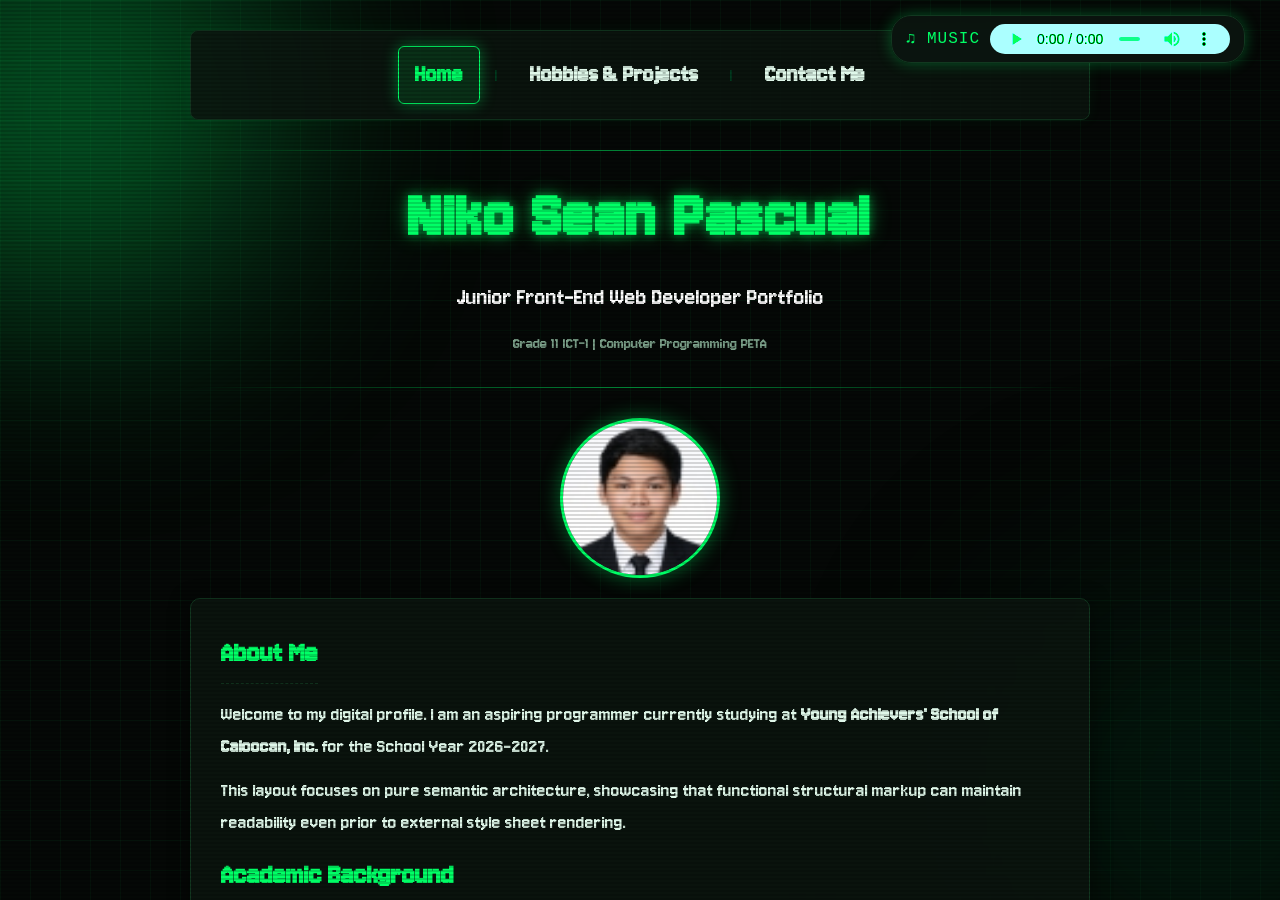
==== PASCUAL_NIKO_SEAN_DEVFOLIO_1/html/index.html @ 4b71370e "QOL update for Devfolio" ====
<!DOCTYPE html>
<html lang="en">
<head>
    <meta charset="UTF-8">
    <meta name="viewport" content="width=device-width, initial-scale=1.0">
    <title>Dev-Folio: Niko Sean Pascual</title>
    <style>
        * {
            margin: 0;
            padding: 0;
            box-sizing: border-box;
        }
        html, body {
            width: 100%;
            height: 100%;
            overflow: hidden;
            background-color: #050806;
        }

        iframe {
            width: 100%;
            height: 100%;
            border: none;
            display: block;
        }

        .global-audio-player {
            position: fixed;
            top: 15px;
            right: 35px;
            z-index: 9999;
            background: rgba(12, 22, 16, 0.9);
            border: 1px solid #123820;
            padding: 8px 14px;
            border-radius: 20px;
            box-shadow: 0 0 15px rgba(0, 255, 102, 0.3);
            display: flex;
            align-items: center;
            gap: 10px;
            backdrop-filter: blur(5px);
        }

        .audio-label {
            font-family: 'Jersey 10', 'Courier New', monospace;
            font-size: 16px;
            color: #00ff66;
            text-transform: uppercase;
            letter-spacing: 1px;
        }

        .global-audio-player audio {
            height: 30px;
            width: 240px;
            filter: sepia(100%) hue-rotate(85deg) saturate(400%) contrast(1.2);
        }
    </style>
</head>
<body>
<!-- basically yung buong ay inaallow na hindi mag reset yung Background Music -->
<div class="global-audio-player">
    <span class="audio-label">♫ MUSIC</span>
    <audio controls autoplay loop>
        <source src="../media/background_music.wav" type="audio/wav">
    </audio>
</div>

<iframe src="../html/home.html" name="portfolio-frame"></iframe>

</body>
</html>
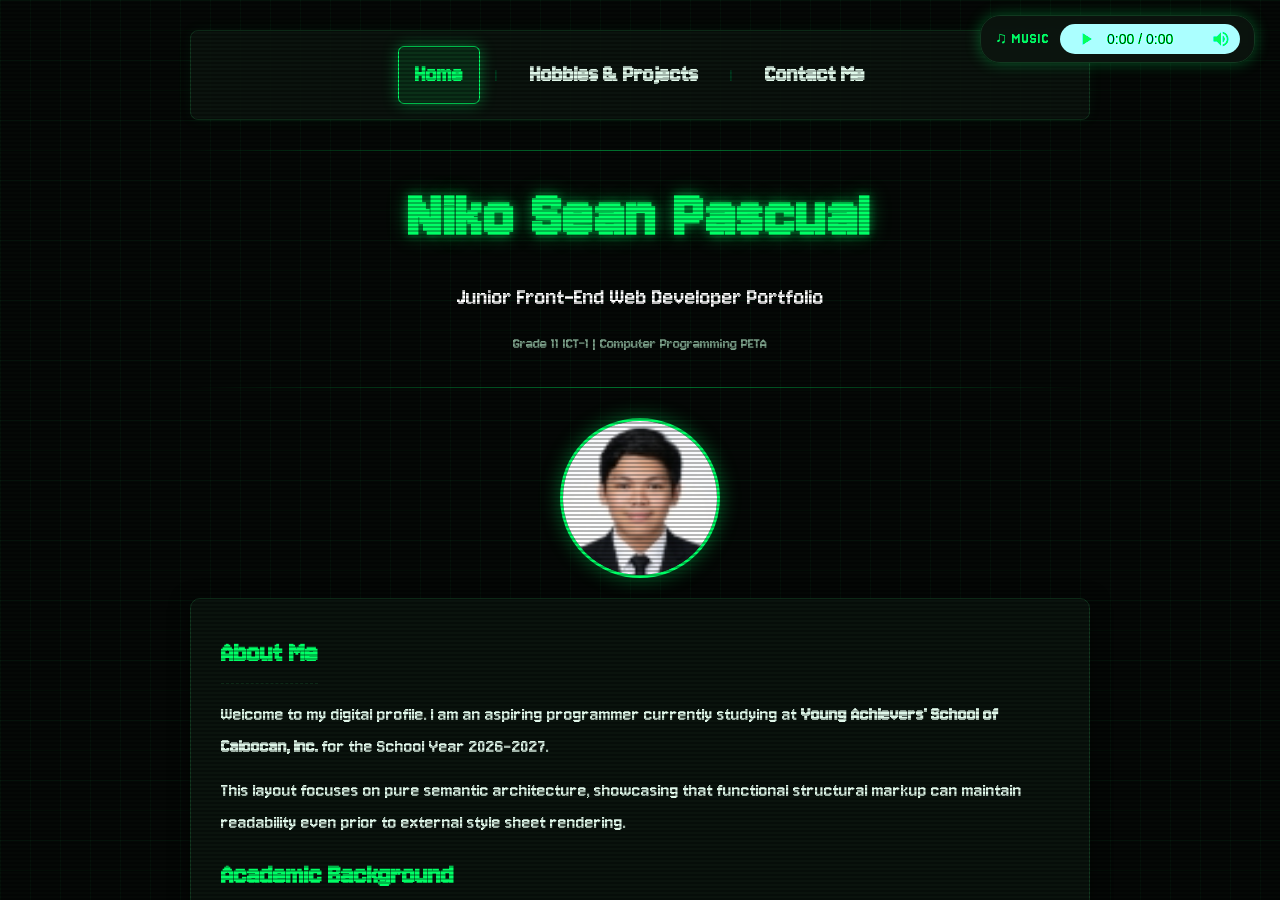
==== commit fd718d49: "Updated" ====
--- a/PASCUAL_NIKO_SEAN_DEVFOLIO_1/html/index.html
+++ b/PASCUAL_NIKO_SEAN_DEVFOLIO_1/html/index.html
@@ -1,62 +1,15 @@
 <!DOCTYPE html>
 <html lang="en">
 <head>
+    <!--Irun po ito para sa website-->
     <meta charset="UTF-8">
     <meta name="viewport" content="width=device-width, initial-scale=1.0">
     <title>Dev-Folio: Niko Sean Pascual</title>
-    <style>
-        * {
-            margin: 0;
-            padding: 0;
-            box-sizing: border-box;
-        }
-        html, body {
-            width: 100%;
-            height: 100%;
-            overflow: hidden;
-            background-color: #050806;
-        }
+    <link rel="stylesheet" href="../css/style.css">
+    <link href="https://fonts.googleapis.com/css2?family=Jersey+10&display=swap" rel="stylesheet">
+</head>
+<body class="shell-body">
 
-        iframe {
-            width: 100%;
-            height: 100%;
-            border: none;
-            display: block;
-        }
-
-        .global-audio-player {
-            position: fixed;
-            top: 15px;
-            right: 35px;
-            z-index: 9999;
-            background: rgba(12, 22, 16, 0.9);
-            border: 1px solid #123820;
-            padding: 8px 14px;
-            border-radius: 20px;
-            box-shadow: 0 0 15px rgba(0, 255, 102, 0.3);
-            display: flex;
-            align-items: center;
-            gap: 10px;
-            backdrop-filter: blur(5px);
-        }
-
-        .audio-label {
-            font-family: 'Jersey 10', 'Courier New', monospace;
-            font-size: 16px;
-            color: #00ff66;
-            text-transform: uppercase;
-            letter-spacing: 1px;
-        }
-
-        .global-audio-player audio {
-            height: 30px;
-            width: 240px;
-            filter: sepia(100%) hue-rotate(85deg) saturate(400%) contrast(1.2);
-        }
-    </style>
-</head>
-<body>
-<!-- basically yung buong ay inaallow na hindi mag reset yung Background Music -->
 <div class="global-audio-player">
     <span class="audio-label">♫ MUSIC</span>
     <audio controls autoplay loop>
@@ -64,7 +17,7 @@
     </audio>
 </div>
 
-<iframe src="../html/home.html" name="portfolio-frame"></iframe>
+<iframe src="../html/home.html" name="portfolio-frame" class="portfolio-iframe"></iframe>
 
 </body>
 </html>
--- a/PASCUAL_NIKO_SEAN_DEVFOLIO_1/css/style.css
+++ b/PASCUAL_NIKO_SEAN_DEVFOLIO_1/css/style.css
@@ -0,0 +1,506 @@
+:root {
+    --bg-color: #050806;
+    --panel-bg: rgba(12, 22, 16, 0.85);
+    --border-color: #123820;
+    --primary-green: #00ff66;
+    --dark-green: #003b1f;
+    --neon-glow: rgba(0, 255, 102, 0.4);
+    --text-main: #e0f8ea;
+    --text-muted: #7ca18a;
+    --amber-gold: #ffb700;
+    --cyan-blue: #00d9ff;
+}
+
+* {
+    box-sizing: border-box;
+    margin: 0;
+    padding: 0;
+}
+
+html, body {
+    background-color: var(--bg-color);
+    color: var(--text-main);
+    font-family: "Jersey 10", cursive;
+    line-height: 1.6;
+    min-height: 100vh;
+}
+
+body.shell-body {
+    width: 100%;
+    height: 100vh;
+    overflow: hidden;
+    padding: 0;
+}
+
+.portfolio-iframe {
+    width: 100%;
+    height: 100%;
+    border: none;
+    display: block;
+}
+
+.global-audio-player {
+    position: fixed;
+    top: 15px;
+    right: 25px;
+    z-index: 9999;
+    background: var(--panel-bg);
+    border: 1px solid var(--border-color);
+    padding: 8px 14px;
+    border-radius: 20px;
+    box-shadow: 0 0 15px rgba(0, 255, 102, 0.3);
+    display: flex;
+    align-items: center;
+    gap: 10px;
+    backdrop-filter: blur(5px);
+}
+
+.audio-label {
+    font-size: 16px;
+    color: var(--primary-green);
+    text-transform: uppercase;
+    letter-spacing: 1px;
+}
+
+.global-audio-player audio {
+    height: 30px;
+    width: 180px;
+    filter: sepia(100%) hue-rotate(85deg) saturate(400%) contrast(1.2);
+}
+
+body:not(.shell-body) {
+    background-image:
+        linear-gradient(rgba(0, 255, 102, 0.04) 1px, transparent 1px),
+        linear-gradient(90deg, rgba(0, 255, 102, 0.04) 1px, transparent 1px);
+    background-size: 30px 30px;
+    padding: 30px 15px;
+    animation: gridScroll 25s linear infinite, pageFadeIn 0.8s ease-out;
+}
+
+body::before {
+    content: " ";
+    display: block;
+    position: fixed;
+    top: 0; left: 0; bottom: 0; right: 0;
+    background: linear-gradient(rgba(18, 16, 16, 0) 50%, rgba(0, 0, 0, 0.25) 50%);
+    background-size: 100% 4px;
+    z-index: 999;
+    pointer-events: none;
+    opacity: 0.6;
+}
+
+.container {
+    max-width: 900px;
+    margin: 0 auto;
+}
+
+hr {
+    border: none;
+    height: 1px;
+    background: linear-gradient(90deg, transparent, var(--primary-green), transparent);
+    margin: 30px 0;
+    opacity: 0.6;
+}
+
+.navbar {
+    display: flex;
+    justify-content: center;
+    align-items: center;
+    gap: 15px;
+    background: var(--panel-bg);
+    padding: 15px 25px;
+    border-radius: 8px;
+    border: 1px solid var(--border-color);
+    box-shadow: 0 0 15px rgba(0, 255, 102, 0.05);
+}
+
+.navbar a {
+    color: var(--text-main);
+    text-decoration: none;
+    font-weight: bold;
+    font-size: 25px;
+    padding: 8px 16px;
+    border-radius: 6px;
+    border: 1px solid transparent;
+    transition: all 0.3s ease;
+    position: relative;
+}
+
+.navbar a:hover {
+    color: var(--primary-green);
+    border-color: var(--primary-green);
+    background: rgba(0, 255, 102, 0.08);
+    box-shadow: 0 0 12px var(--neon-glow);
+    transform: translateY(-2px);
+}
+
+.navbar a.active {
+    color: var(--primary-green);
+    background: rgba(0, 255, 102, 0.12);
+    border: 1px solid var(--primary-green);
+    box-shadow: 0 0 15px var(--neon-glow);
+    animation: activePulse 2.5s infinite alternate;
+}
+
+.navbar .nav-divider {
+    color: var(--dark-green);
+    user-select: none;
+}
+
+.hero {
+    text-align: center;
+    margin: -20px 0 10px;
+    animation: slideUp 0.8s ease-out;
+}
+
+.hero h1 {
+    font-size: 70px;
+    color: var(--primary-green);
+    text-shadow: 0 0 10px var(--neon-glow), 0 0 20px var(--neon-glow);
+    letter-spacing: 1.5px;
+    animation: pulseGlow 3s infinite alternate;
+}
+
+.hero .subtitle {
+    font-size: 25px;
+    color: #ffffff;
+    margin-top: 5px;
+}
+
+.hero .tagline {
+    color: var(--text-muted);
+    font-size: 17px;
+    margin-top: 4px;
+}
+
+.profile-wrapper {
+    display: flex;
+    justify-content: center;
+    margin: 20px 0;
+    animation: slideUp 0.9s ease-out;
+}
+
+.profile-img {
+    width: 160px;
+    height: 160px;
+    object-fit: cover;
+    border-radius: 50%;
+    border: 3px solid var(--primary-green);
+    box-shadow: 0 0 20px var(--neon-glow);
+    animation: float 4s ease-in-out infinite;
+    transition: transform 0.3s ease, box-shadow 0.3s ease;
+}
+
+.profile-img:hover {
+    transform: scale(1.08) rotate(3deg);
+    box-shadow: 0 0 35px rgba(0, 255, 102, 0.8);
+}
+
+.card {
+    background: var(--panel-bg);
+    border: 1px solid var(--border-color);
+    border-radius: 10px;
+    padding: 30px;
+    margin-bottom: 25px;
+    box-shadow: 0 4px 20px rgba(0, 0, 0, 0.5);
+    backdrop-filter: blur(5px);
+    animation: slideUp 1s cubic-bezier(0.16, 1, 0.3, 1);
+    transition: border-color 0.3s ease, box-shadow 0.3s ease, transform 0.3s ease;
+}
+
+.card:hover {
+    border-color: var(--primary-green);
+    box-shadow: 0 0 20px rgba(0, 255, 102, 0.15);
+    transform: translateY(-2px);
+}
+
+h2, h3 {
+    font-size: 30px;
+    color: var(--primary-green);
+    margin-bottom: 15px;
+    border-bottom: 1px dashed var(--border-color);
+    padding-bottom: 6px;
+    display: inline-block;
+    transition: border-color 0.3s ease;
+}
+
+.card:hover h2, .card:hover h3 {
+    border-bottom-color: var(--primary-green);
+}
+
+p {
+    font-size: 20px;
+    margin-bottom: 12px;
+    color: var(--text-main);
+}
+
+ul, ol {
+    font-size: 20px;
+    padding-left: 25px;
+    margin-bottom: 15px;
+}
+
+li {
+    margin-bottom: 8px;
+    color: var(--text-main);
+    transition: transform 0.2s ease, color 0.2s ease;
+}
+
+li:hover {
+    transform: translateX(4px);
+    color: #ffffff;
+}
+
+li::marker {
+    color: var(--primary-green);
+}
+
+.projects-table {
+    width: 100%;
+    border-collapse: collapse;
+    margin-top: 15px;
+    overflow: hidden;
+    border-radius: 6px;
+    border: 1px solid var(--border-color);
+}
+
+.projects-table th {
+    background-color: #0c1a12;
+    color: var(--primary-green);
+    text-transform: uppercase;
+    font-size: 21px;
+    letter-spacing: 1px;
+    padding: 12px;
+    border-bottom: 2px solid var(--border-color);
+}
+
+.projects-table td {
+    padding: 12px 15px;
+    border-bottom: 1px solid rgba(18, 56, 32, 0.5);
+    font-size: 18px;
+    transition: background-color 0.3s ease;
+}
+
+.col-name { width: 25%; }
+.col-desc { width: 55%; }
+.col-status { width: 20%; text-align: center; }
+.td-status { text-align: center; }
+
+.projects-table tr:hover {
+    background-color: rgba(0, 255, 102, 0.05);
+}
+
+.badge {
+    display: inline-block;
+    padding: 4px 10px;
+    border-radius: 12px;
+    font-size: 16px;
+    font-weight: bold;
+    text-transform: uppercase;
+    letter-spacing: 0.5px;
+}
+
+.badge-completed {
+    background-color: rgba(0, 255, 102, 0.15);
+    color: var(--primary-green);
+    border: 1px solid var(--primary-green);
+    box-shadow: 0 0 8px rgba(0, 255, 102, 0.3);
+}
+
+.badge-progress {
+    background-color: rgba(255, 183, 0, 0.15);
+    color: var(--amber-gold);
+    border: 1px solid var(--amber-gold);
+    box-shadow: 0 0 8px rgba(255, 183, 0, 0.3);
+    animation: badgeBlink 1.5s infinite alternate;
+}
+
+.badge-planned {
+    background-color: rgba(0, 217, 255, 0.15);
+    color: var(--cyan-blue);
+    border: 1px solid var(--cyan-blue);
+    box-shadow: 0 0 8px rgba(0, 217, 255, 0.3);
+}
+
+.contact-list {
+    list-style: none;
+    padding: 0;
+}
+
+.contact-list li {
+    background: rgba(0, 0, 0, 0.3);
+    margin-bottom: 12px;
+    padding: 12px 18px;
+    border-radius: 6px;
+    border: 1px solid var(--border-color);
+    transition: all 0.3s ease;
+}
+
+.contact-list li:hover {
+    border-color: var(--primary-green);
+    transform: translateX(6px);
+    background: rgba(0, 255, 102, 0.05);
+    box-shadow: 0 0 12px rgba(0, 255, 102, 0.1);
+}
+
+.contact-list a {
+    color: var(--primary-green);
+    text-decoration: none;
+    font-weight: bold;
+    transition: color 0.2s, text-shadow 0.2s;
+}
+
+.contact-list a:hover {
+    text-decoration: underline;
+    text-shadow: 0 0 8px var(--neon-glow);
+}
+
+.note-muted {
+    color: var(--text-muted);
+}
+/*tanggalin mo po to para mataggal yung video*/
+.video-card {
+    background: var(--panel-bg);
+    border: 1px solid var(--border-color);
+    border-radius: 10px;
+    padding: 30px;
+    margin-bottom: 25px;
+    box-shadow: 0 4px 20px rgba(0, 0, 0, 0.5);
+    backdrop-filter: blur(5px);
+    animation: slideUp 1s cubic-bezier(0.16, 1, 0.3, 1);
+    display: flex;
+    align-items: center;
+    gap: 25px;
+    transition: border-color 0.3s ease, box-shadow 0.3s ease, transform 0.3s ease;
+}
+
+.video-card p {
+    flex: 1;
+    margin: 0;
+    line-height: 1.4;
+    font-size: 26px;
+    text-align: justify;
+}
+
+.video-wrapper {
+    flex: 0 0 380px;
+    max-width: 100%;
+    position: relative;
+}
+
+.video-wrapper video {
+    width: 100%;
+    height: auto;
+    border-radius: 8px;
+    border: 2px solid var(--dark-green);
+    background-color: #000;
+    box-shadow: 0 0 15px rgba(0, 0, 0, 0.8), 0 0 15px inset rgba(0, 255, 102, 0.1);
+    transition: all 0.3s ease;
+    display: block;
+}
+
+.video-card:hover {
+    border-color: var(--primary-green);
+    box-shadow: 0 0 20px rgba(0, 255, 102, 0.15);
+}
+
+.video-card:hover .video-wrapper video {
+    border-color: var(--primary-green);
+    box-shadow: 0 0 25px var(--neon-glow);
+}
+@media (max-width: 768px) {
+    .video-card {
+        flex-direction: column;
+        text-align: center;
+    }
+    .video-card p {
+        text-align: center;
+        font-size: 22px;
+    }
+    .video-wrapper {
+        flex: 1 1 auto;
+        width: 100%;
+    }
+}
+/*hanggang dito*/
+
+html::before, html::after {
+    content: "";
+    position: fixed;
+    width: 400px;
+    height: 400px;
+    border-radius: 50%;
+    filter: blur(120px);
+    z-index: -1;
+    opacity: 0.35;
+    pointer-events: none;
+    animation: floatOrbs 15s infinite alternate ease-in-out;
+}
+
+html::before {
+    background: var(--primary-green);
+    top: -10%; left: -10%;
+}
+
+html::after {
+    background: var(--dark-green);
+    bottom: -10%; right: -10%;
+    animation-delay: -7.5s;
+    animation-direction: alternate-reverse;
+}
+
+@keyframes gridScroll {
+    0% { background-position: 0 0; }
+    100% { background-position: 30px 30px; }
+}
+
+@keyframes activePulse {
+    0% {
+        box-shadow: 0 0 8px rgba(0, 255, 102, 0.3), inset 0 0 4px rgba(0, 255, 102, 0.2);
+    }
+    100% {
+        box-shadow: 0 0 18px rgba(0, 255, 102, 0.7), inset 0 0 8px rgba(0, 255, 102, 0.4);
+    }
+}
+
+@keyframes pageFadeIn {
+    from {
+        opacity: 0;
+        transform: translateY(15px);
+    }
+    to {
+        opacity: 1;
+        transform: translateY(0);
+    }
+}
+
+@keyframes slideUp {
+    from {
+        opacity: 0;
+        transform: translateY(20px);
+    }
+    to {
+        opacity: 1;
+        transform: translateY(0);
+    }
+}
+
+@keyframes float {
+    0%, 100% { transform: translateY(0px); }
+    50% { transform: translateY(-10px); }
+}
+
+@keyframes pulseGlow {
+    0% { text-shadow: 0 0 8px var(--neon-glow); }
+    100% { text-shadow: 0 0 18px var(--primary-green), 0 0 28px var(--neon-glow); }
+}
+
+@keyframes badgeBlink {
+    0% { box-shadow: 0 0 4px rgba(255, 183, 0, 0.2); }
+    100% { box-shadow: 0 0 12px rgba(255, 183, 0, 0.7); }
+}
+
+@keyframes floatOrbs {
+    0% { transform: translate(0, 0) scale(1); }
+    100% { transform: translate(30vw, 30vh) scale(1.5); }
+}
